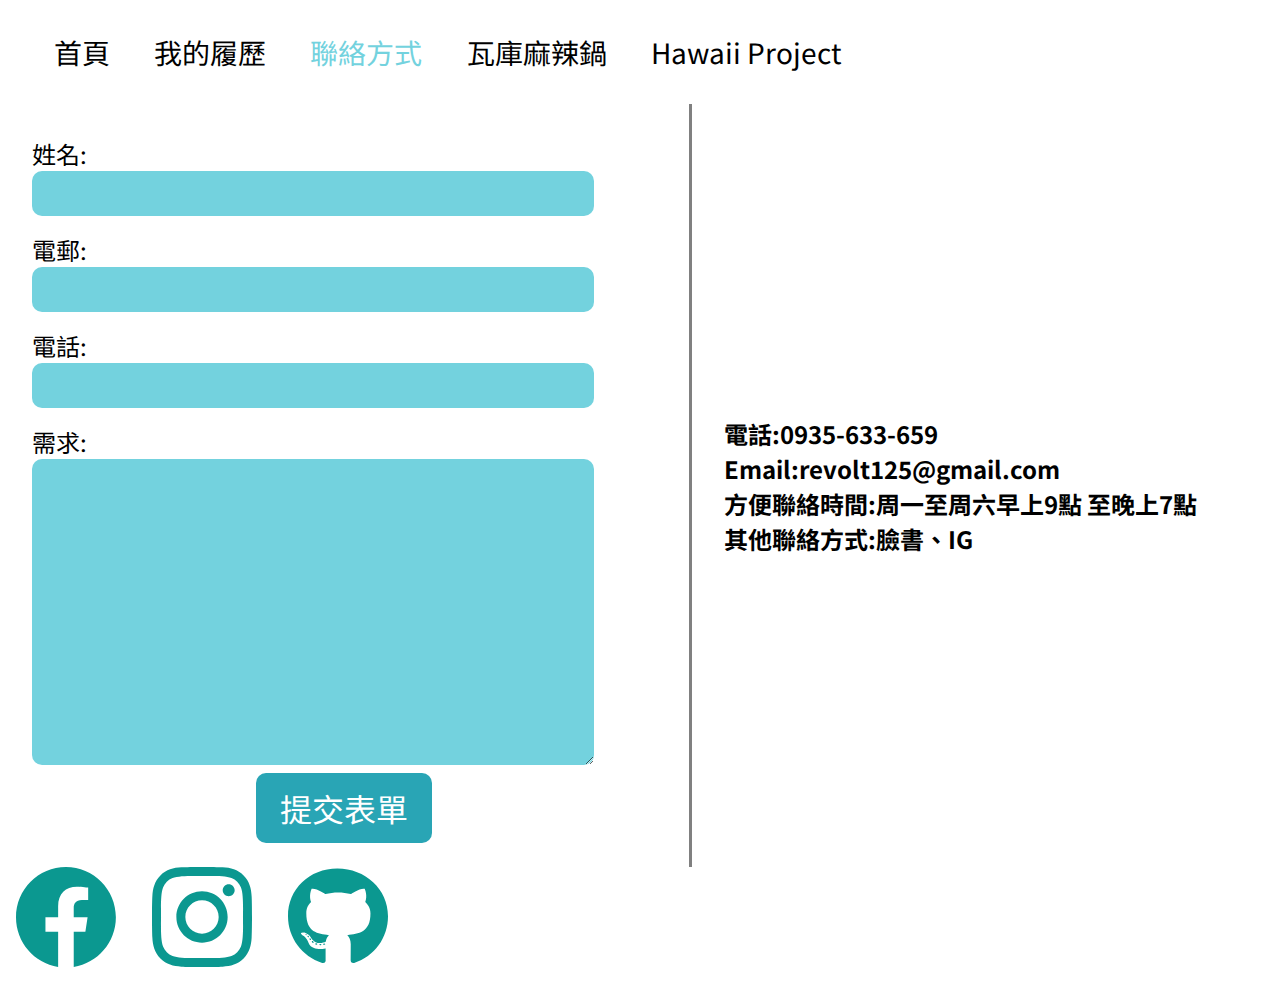
==== contact.html @ cb1a2d26 "upload" ====
<!DOCTYPE html>
<html lang="zh">
  <head>
    <meta charset="UTF-8" />
    <meta http-equiv="X-UA-Compatible" content="IE=edge" />
    <meta name="viewport" content="width=device-width, initial-scale=1.0" />
    <meta name="author" content="Jerry Lee" />
    <meta name="robots" content="index, follow" />
    <meta
      name="descripton"
      content="這是Jerry Lee的個人網站。Jerry Lee是來自台灣的開發者。"
    />
    <title>聯絡方式 | Jerry Lee網頁前端工程師</title>
    <link rel="preconnect" href="https://fonts.googleapis.com" />
    <link rel="preconnect" href="https://fonts.gstatic.com" crossorigin />
    <link
      href="https://fonts.googleapis.com/css2?family=Noto+Sans+TC&display=swap"
      rel="stylesheet"
    />
    <link rel="stylesheet" href="./style/style.css" />
  </head>
  <body>
    <header>
      <nav>
        <ul>
          <li><a href="index.html">首頁</a></li>
          <li><a href="resume.html">我的履歷</a></li>
          <li><a class="active" href="#">聯絡方式</a></li>
          <li>
            <a href="https://leafy-starburst-85be5b.netlify.app/" target="_blank"
              >瓦庫麻辣鍋</a
            >
          </li>
          <li>
            <a href="https://relaxed-hamster-39aeff.netlify.app" target="_blank"
              >Hawaii Project</a
            >
          </li>
        </ul>
      </nav>
    </header>
    <main>
      <section class="form">
        <form>
          <div>
            <label for="name">姓名:</label> <input type="text" name="name" />
          </div>
          <div>
            <label for="email">電郵:</label>
            <input type="email" name="email" />
          </div>
          <div>
            <label for="phone">電話:</label> <input type="text" name="phone" />
          </div>
          <div>
            <label for="need">需求:</label>
            <textarea name="need" id="need" rows="10"></textarea>
          </div>
          <button type="submit">提交表單</button>
        </form>
      </section>
      <div class="line"></div>
      <section class="contact">
        <div class="contect">
          <h2>電話:0935-633-659</h2>
          <h2>Email:revolt125@gmail.com</h2>
          <h2>方便聯絡時間:周一至周六早上9點 至晚上7點</h2>
          <h2>其他聯絡方式:臉書、IG</h2>
        </div>
      </section>
    </main>
    <footer>
      <a href="https://www.facebook.com/jerrylee859" target="_blank"
        ><img
          src="./image/icon/facebook.svg"
          alt="facebook"
          title="facebook page"
      /></a>
      <a href="https://www.instagram.com/jerrylee859/?fbclid=IwAR2nmwzfJrVKMc67ECiKZAhNNJnaCuO4Kzj59iGLTwQ5ejsq5HGMWHnQTYo" target="_blank"
        ><img
          src="./image/icon/instagram.svg"
          alt="instagram"
          title="instagram page"
      /></a>
      <a href="https://github.com/revolt125" target="_blank"
        ><img
          src="./image/icon/github-brands 1.svg"
          alt="github"
          title="github page"
      /></a>
    </footer>
  </body>
</html>
---- style/style.css ----
* {
  margin: 0;
  padding: 0;
  -webkit-box-sizing: border-box;
          box-sizing: border-box;
  font-family: "Noto Sans TC", sans-serif;
}

.body {
  position: relative;
}

.blueBg {
  position: absolute;
  top: -10vh;
  right: 0;
  z-index: -1;
  width: 52vw;
  height: 110vh;
}

header nav {
  width: 100%;
}

header nav ul {
  padding: 2rem;
  width: 70%;
  display: -webkit-box;
  display: -ms-flexbox;
  display: flex;
  list-style-type: none;
  -ms-flex-pack: distribute;
      justify-content: space-around;
}

header nav ul li {
  font-size: 1.75rem;
}

header nav ul li a {
  color: black;
  text-decoration: none;
}

main {
  display: -webkit-box;
  display: -ms-flexbox;
  display: flex;
  -ms-flex-wrap: wrap;
      flex-wrap: wrap;
}

main section.left {
  -webkit-box-flex: 2;
      -ms-flex: 2 1 500px;
          flex: 2 1 500px;
  padding: 2rem;
}

main section.left h1 {
  font-size: 4rem;
  color: #73d2de;
}

main section.left p {
  font-size: 1.5rem;
  padding: 1rem 0rem;
}

main section.right {
  -webkit-box-flex: 1;
      -ms-flex: 1 1 600px;
          flex: 1 1 600px;
  position: relative;
}

main section.right img {
  border-radius: 50%;
  width: 18vw;
  height: 18vw;
  -o-object-fit: cover;
     object-fit: cover;
  position: absolute;
  top: 40vh;
  right: 23vw;
  -webkit-transform: translateY(-50%);
          transform: translateY(-50%);
}

main section.table {
  -webkit-box-flex: 3;
      -ms-flex: 3 1 500px;
          flex: 3 1 500px;
  padding: 2rem;
}

main section.table table {
  border-collapse: collapse;
}

main section.table table .unLine {
  border-top: 2px solid gray;
}

main section.table table tr {
  border-bottom: 2px solid gray;
  -webkit-transition: all 0.2s;
  transition: all 0.2s;
}

main section.table table tr td {
  padding: 1rem;
}

main section.table table tr:hover {
  background-color: #c9ebef;
}

main section.picture {
  -webkit-box-flex: 1;
      -ms-flex: 1 1 600px;
          flex: 1 1 600px;
  position: relative;
}

main section.picture img {
  width: 25vw;
}

main section.picture div.blueRect {
  width: 25vw;
  height: 70vh;
  background-color: #73d2de;
  position: absolute;
  top: 30px;
  left: 80px;
  z-index: -1;
}

main section.form {
  -webkit-box-flex: 1;
      -ms-flex: 1 1 600px;
          flex: 1 1 600px;
}

main section.form form {
  min-height: 70vh;
  display: -webkit-box;
  display: -ms-flexbox;
  display: flex;
  -webkit-box-orient: vertical;
  -webkit-box-direction: normal;
      -ms-flex-direction: column;
          flex-direction: column;
  -ms-flex-pack: distribute;
      justify-content: space-around;
  padding: 1.5rem;
}

main section.form form div {
  margin: 0.5rem;
}

main section.form form div label {
  font-size: 1.5rem;
  margin-right: 1rem;
}

main section.form form div input,
main section.form form div textarea {
  background-color: #73d2de;
  font-size: 1.25rem;
  padding: 0.5rem 0.25rem;
  border: none;
  width: 90%;
  border-radius: 10px;
}

main section.form form div textarea {
  vertical-align: top;
}

main section.form form button {
  -ms-flex-item-align: center;
      -ms-grid-row-align: center;
      align-self: center;
  background-color: #29A5B5;
  color: white;
  cursor: pointer;
  border: none;
  padding: 0.75rem 1.5rem;
  font-size: 2rem;
  border-radius: 10px;
}

main div.line {
  background-color: gray;
  width: 3px;
}

main section.contact {
  -webkit-box-flex: 1;
      -ms-flex: 1 1 500px;
          flex: 1 1 500px;
  display: -webkit-box;
  display: -ms-flexbox;
  display: flex;
  -webkit-box-align: center;
      -ms-flex-align: center;
          align-items: center;
  padding: 2rem;
}

main section.contact div.contect {
  margin: 1rem 0;
}

footer a {
  padding: 1rem;
}

.active {
  color: #73d2de;
}

@media screen and (max-width: 1120px) {
  .blueBg {
    opacity: 0.5;
  }
  header nav ul {
    width: 100%;
    -webkit-box-orient: vertical;
    -webkit-box-direction: normal;
        -ms-flex-direction: column;
            flex-direction: column;
  }
  header nav ul li {
    padding: 1rem 0rem;
    border-bottom: 2px solid gray;
  }
  main section.right {
    display: -webkit-box;
    display: -ms-flexbox;
    display: flex;
    -webkit-box-pack: center;
        -ms-flex-pack: center;
            justify-content: center;
    -webkit-box-align: center;
        -ms-flex-align: center;
            align-items: center;
    margin: 1rem;
  }
  main section.right img {
    position: static;
    -webkit-transform: none;
            transform: none;
    width: 50vw;
    height: 50vw;
  }
  main section.table table .unLine {
    border-top: none;
  }
  main section.picture {
    display: -webkit-box;
    display: -ms-flexbox;
    display: flex;
    -webkit-box-pack: center;
        -ms-flex-pack: center;
            justify-content: center;
    -webkit-box-align: center;
        -ms-flex-align: center;
            align-items: center;
    margin-bottom: 2rem;
  }
  main section.picture img {
    width: 40vw;
  }
  main section.picture div.blueRect {
    display: none;
  }
  main div.line {
    display: none;
  }
  footer {
    margin-top: 0;
  }
  footer a {
    padding: 1rem;
  }
  footer a img {
    width: 80px;
    height: 80px;
  }
}
/*# sourceMappingURL=style.css.map */
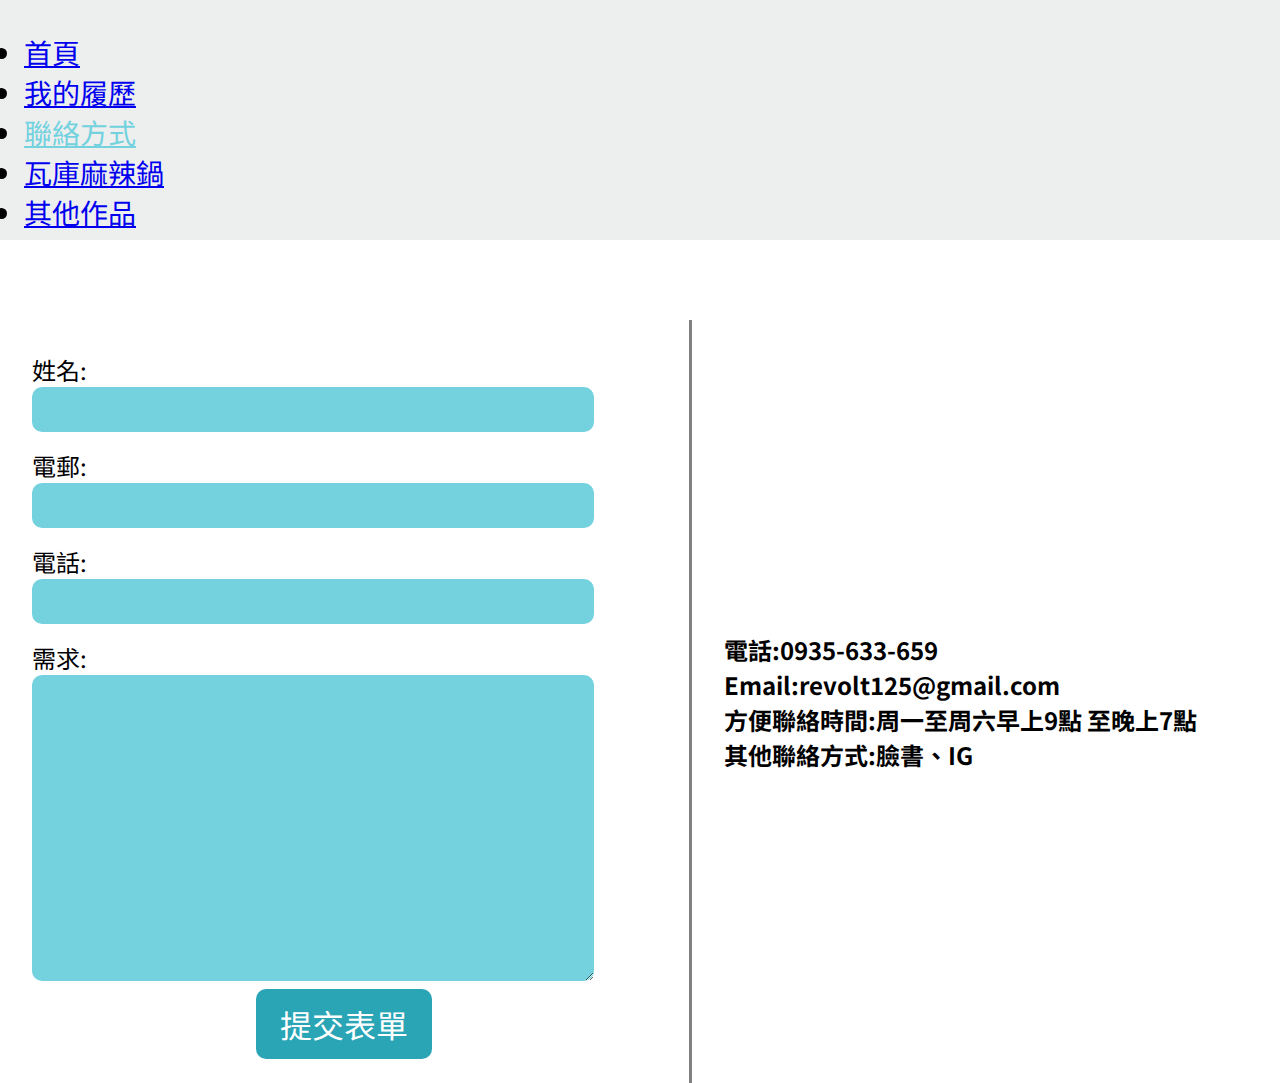
==== commit 6fe03e32: "add newpage" ====
--- a/contact.html
+++ b/contact.html
@@ -17,26 +17,50 @@
       href="https://fonts.googleapis.com/css2?family=Noto+Sans+TC&display=swap"
       rel="stylesheet"
     />
-    <link rel="stylesheet" href="./style/style.css" />
+    <link
+      href="https://cdn.jsdelivr.net/npm/bootstrap@5.1.1/dist/css/bootstrap.min.css"
+      rel="stylesheet"
+      integrity="sha384-F3w7mX95PdgyTmZZMECAngseQB83DfGTowi0iMjiWaeVhAn4FJkqJByhZMI3AhiU"
+      crossorigin="anonymous"
+    />
+    <link rel="stylesheet" href="./style/style.css" />  
   </head>
   <body>
     <header>
-      <nav>
-        <ul>
-          <li><a href="index.html">首頁</a></li>
-          <li><a href="resume.html">我的履歷</a></li>
-          <li><a class="active" href="#">聯絡方式</a></li>
-          <li>
-            <a href="https://leafy-starburst-85be5b.netlify.app/" target="_blank"
-              >瓦庫麻辣鍋</a
-            >
-          </li>
-          <li>
-            <a href="https://relaxed-hamster-39aeff.netlify.app" target="_blank"
-              >Hawaii Project</a
-            >
-          </li>
-        </ul>
+      <nav class="navbar navbar-expand-lg navbar-light fixed-top">
+        <div class="container-fluid">
+          <a class="navbar-brand" href="#"></a>
+          <button
+            class="navbar-toggler"
+            type="button"
+            data-bs-toggle="collapse"
+            data-bs-target="#navbarSupportedContent"
+            aria-controls="navbarSupportedContent"
+            aria-expanded="false"
+            aria-label="Toggle navigation"
+          >
+            <span class="navbar-toggler-icon"></span>
+          </button>
+          <div class="collapse navbar-collapse" id="navbarSupportedContent">
+            <ul class="navbar-nav mb-2 mb-lg-0 align-items-center">
+              <li class="nav-item">
+                <a class="nav-link" href="./index.html">首頁</a>
+              </li>
+              <li class="nav-item">
+                <a class="nav-link" href="./resume.html">我的履歷</a>
+              </li>
+              <li class="nav-item">
+                <a class="nav-link active" href="#">聯絡方式</a>
+              </li>
+              <li class="nav-item">
+                <a class="nav-link" href="https://leafy-starburst-85be5b.netlify.app/">瓦庫麻辣鍋</a>
+              </li>
+              <li class="nav-item">
+                <a class="nav-link" href="./collection.html">其他作品</a>
+              </li>
+            </ul>
+          </div>
+        </div>
       </nav>
     </header>
     <main>
@@ -69,25 +93,10 @@
         </div>
       </section>
     </main>
-    <footer>
-      <a href="https://www.facebook.com/jerrylee859" target="_blank"
-        ><img
-          src="./image/icon/facebook.svg"
-          alt="facebook"
-          title="facebook page"
-      /></a>
-      <a href="https://www.instagram.com/jerrylee859/?fbclid=IwAR2nmwzfJrVKMc67ECiKZAhNNJnaCuO4Kzj59iGLTwQ5ejsq5HGMWHnQTYo" target="_blank"
-        ><img
-          src="./image/icon/instagram.svg"
-          alt="instagram"
-          title="instagram page"
-      /></a>
-      <a href="https://github.com/revolt125" target="_blank"
-        ><img
-          src="./image/icon/github-brands 1.svg"
-          alt="github"
-          title="github page"
-      /></a>
-    </footer>
   </body>
+  <script
+  src="https://cdn.jsdelivr.net/npm/bootstrap@5.1.1/dist/js/bootstrap.bundle.min.js"
+  integrity="sha384-/bQdsTh/da6pkI1MST/rWKFNjaCP5gBSY4sEBT38Q/9RBh9AH40zEOg7Hlq2THRZ"
+  crossorigin="anonymous"
+></script>
 </html>
--- a/style/style.css
+++ b/style/style.css
@@ -21,26 +21,20 @@
 
 header nav {
   width: 100%;
+  background-color: #ecededf1;
 }
 
 header nav ul {
-  padding: 2rem;
-  width: 70%;
-  display: -webkit-box;
-  display: -ms-flexbox;
-  display: flex;
-  list-style-type: none;
-  -ms-flex-pack: distribute;
-      justify-content: space-around;
+  padding: 0.5rem;
 }
 
 header nav ul li {
   font-size: 1.75rem;
-}
-
-header nav ul li a {
-  color: black;
-  text-decoration: none;
+  margin: 0 1rem;
+}
+
+header nav ul li a:hover {
+  color: #73d2de !important;
 }
 
 main {
@@ -49,6 +43,7 @@
   display: flex;
   -ms-flex-wrap: wrap;
       flex-wrap: wrap;
+  margin-top: 5rem;
 }
 
 main section.left {
@@ -185,7 +180,7 @@
   -ms-flex-item-align: center;
       -ms-grid-row-align: center;
       align-self: center;
-  background-color: #29A5B5;
+  background-color: #29a5b5;
   color: white;
   cursor: pointer;
   border: none;
@@ -216,28 +211,39 @@
   margin: 1rem 0;
 }
 
+main section.gallery {
+  padding: 80px 0;
+}
+
+main section.gallery img {
+  max-width: 100%;
+  background-color: #ffffff;
+  padding: 15px;
+  width: 100%;
+  -webkit-box-shadow: 0 0 15px rgba(0, 0, 0, 0.3);
+          box-shadow: 0 0 15px rgba(0, 0, 0, 0.3);
+  cursor: pointer;
+}
+
+main #gallery-modal .modal-img {
+  width: 100%;
+}
+
 footer a {
   padding: 1rem;
 }
 
 .active {
-  color: #73d2de;
+  color: #73d2de !important;
+}
+
+.modal-dialog {
+  max-width: 90%;
 }
 
 @media screen and (max-width: 1120px) {
   .blueBg {
     opacity: 0.5;
-  }
-  header nav ul {
-    width: 100%;
-    -webkit-box-orient: vertical;
-    -webkit-box-direction: normal;
-        -ms-flex-direction: column;
-            flex-direction: column;
-  }
-  header nav ul li {
-    padding: 1rem 0rem;
-    border-bottom: 2px solid gray;
   }
   main section.right {
     display: -webkit-box;
@@ -293,4 +299,11 @@
     height: 80px;
   }
 }
+
+@media screen and (max-width: 991px) {
+  header nav {
+    width: 100%;
+    background-color: #ecededf1;
+  }
+}
 /*# sourceMappingURL=style.css.map */